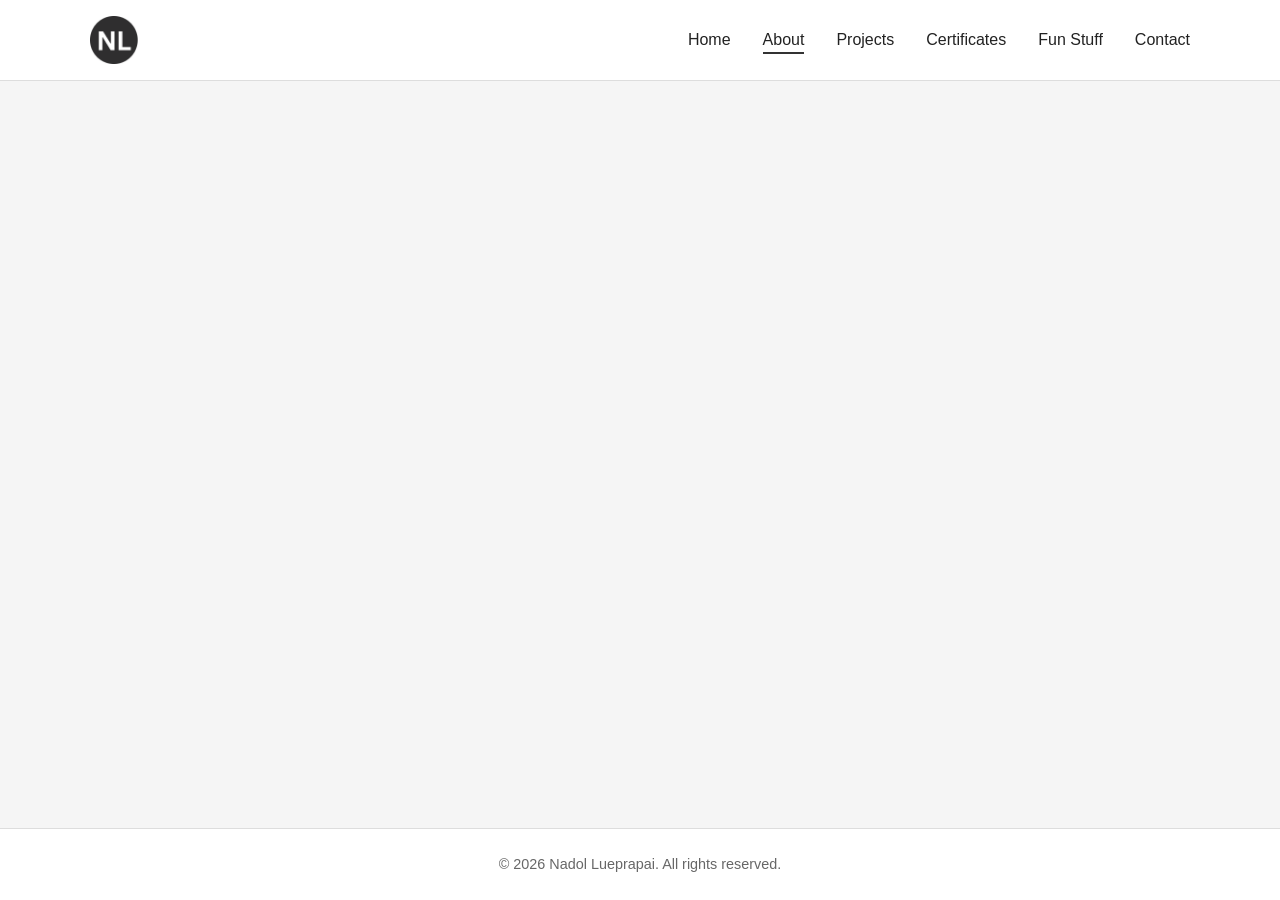
==== about.html @ c2264bbd "Initialized project." ====
<!DOCTYPE html>
<html lang="en">

<head>
    <meta charset="UTF-8">
    <meta name="viewport" content="width=device-width, initial-scale=1.0">
    <title>About | Nadol Lueprapai</title>
    <link rel="stylesheet" href="css/styles.css">
</head>

<body>
    <header>
        <nav class="navbar">
            <div class="nav-container">
                <div class="logo">
                    <a href="index.html">
                        <img src="assets/images/logo.png" alt="Nadol Lueprapai Logo">
                    </a>
                </div>

                <ul class="nav-links">
                    <li><a href="index.html">Home</a></li>
                    <li><a href="about.html" class="active">About</a></li>
                    <li><a href="projects.html">Projects</a></li>
                    <li><a href="certificates.html">Certificates</a></li>
                    <li><a href="fun.html">Fun Stuff</a></li>
                    <li><a href="contact.html">Contact</a></li>
                </ul>
            </div>
        </nav>
    </header>

    <main>

    </main>

    <footer>
        <p>&copy; 2026 Nadol Lueprapai. All rights reserved.</p>
    </footer>

    <script src="js/main.js"></script>
</body>

</html>
---- css/styles.css ----
:root {
    --background: #f5f5f5;
    --surface: #ffffff;

    --text: #222222;
    --accent: #333333;
    --text-muted: #676767;

    --border: #dddddd;
    --shadow: 0 2px 5px rgba(0, 0, 0, 0.08);

    --radius: 6px;

    --font-family: Arial, Helvetica, sans-serif;

    --content-width: 1100px;
    --logo-height: 48px;

    --main-padding: 2rem;
    --card-padding: 2rem;
    --navbar-padding: 1rem 2rem;
}

html {
    scroll-behavior: smooth;
}

body {
    margin: 0;
    background: var(--background);
    color: var(--text);
    font-family: var(--font-family);
    line-height: 1.6;

    min-height: 100vh;
    display: flex;
    flex-direction: column;
}

img {
    display: block;
    max-width: 100%;
}

.navbar {
    background: var(--surface);
    border-bottom: 1px solid var(--border);
}

.nav-container {
    max-width: var(--content-width);
    margin: 0 auto;

    display: flex;
    justify-content: space-between;
    align-items: center;

    padding: var(--navbar-padding);
}

.logo {
    flex-shrink: 0;
}

.logo a {
    display: flex;
    align-items: center;
    text-decoration: none;
}

.logo img {
    height: var(--logo-height);
    width: auto;
}

.nav-links {
    display: flex;
    align-items: center;
    gap: 2rem;

    margin: 0;
    padding: 0;

    list-style: none;
}

.nav-links a {
    color: var(--text);
    text-decoration: none;
    font-weight: 500;

    transition: color 0.2s ease;
}

.nav-links a:hover {
    color: var(--accent);
}

.active {
    color: var(--accent);
    font-weight: 700;
    border-bottom: 2px solid var(--accent);
    padding-bottom: 0.25rem;
}

main {
    flex: 1;

    width: 100%;
    max-width: var(--content-width);

    margin: 0 auto;
    padding: var(--main-padding);

    box-sizing: border-box;
}

.card {
    background: var(--surface);
    border: 1px solid var(--border);
    border-radius: var(--radius);
    padding: var(--card-padding);
    box-shadow: var(--shadow);
}

footer {
    border-top: 1px solid var(--border);
    background: var(--surface);

    padding: 1.5rem 2rem;

    text-align: center;
}

footer p {
    margin: 0;
    color: var(--text-muted);
    font-size: 0.9rem;
}
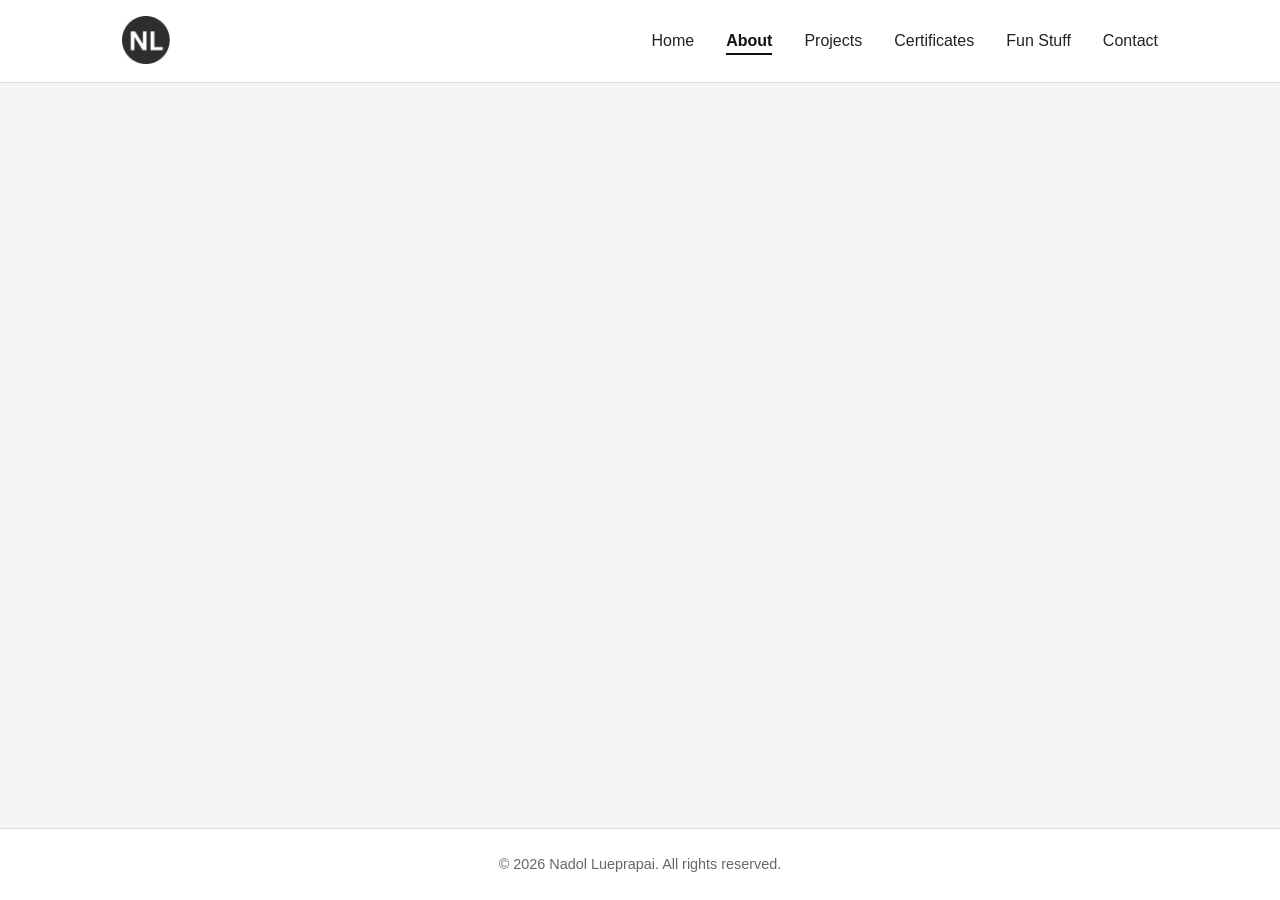
==== commit 0192f017: "Overhaul 07/13/2026" ====
--- a/about.html
+++ b/about.html
@@ -5,7 +5,9 @@
     <meta charset="UTF-8">
     <meta name="viewport" content="width=device-width, initial-scale=1.0">
     <title>About | Nadol Lueprapai</title>
-    <link rel="stylesheet" href="css/styles.css">
+    <link rel="stylesheet" href="css/globals.css">
+    <link rel="stylesheet" href="css/navbar.css">
+    <link rel="stylesheet" href="css/footer.css">
 </head>
 
 <body>
--- a/css/globals.css
+++ b/css/globals.css
@@ -0,0 +1,94 @@
+*,
+*::before,
+*::after {
+    box-sizing: border-box;
+    margin: 0;
+    padding: 0;
+}
+
+:root {
+    /* Colors */
+    --background: #f5f5f5;
+    --surface: #ffffff;
+
+    --text: #222222;
+    --accent: #111111;
+    --text-muted: #676767;
+
+    --border: #dddddd;
+    --shadow: 0 2px 5px rgba(0, 0, 0, 0.08);
+    --shadow-hover: 0 4px 10px rgba(0, 0, 0, 0.12);
+
+    /* Shape */
+    --radius: 3px;
+
+    /* Typography */
+    --font-family: Arial, Helvetica, sans-serif;
+
+    /* Layout */
+    --content-width: 1100px;
+
+    --main-padding: 2rem;
+}
+
+html {
+    scroll-behavior: smooth;
+    font-size: 16px;
+}
+
+body {
+    background: var(--background);
+    color: var(--text);
+
+    font-family: var(--font-family);
+    line-height: 1.6;
+
+    min-height: 100vh;
+
+    display: flex;
+    flex-direction: column;
+}
+
+img {
+    display: block;
+    max-width: 100%;
+}
+
+main {
+    flex: 1;
+
+    width: 100%;
+    max-width: var(--content-width);
+
+    margin: 0 auto;
+    padding: var(--main-padding);
+}
+
+
+/* Links */
+
+a {
+    color: inherit;
+    text-decoration: none;
+
+    line-height: 1;
+
+    border-bottom: 2px solid transparent;
+
+    transition:
+        color 0.2s ease,
+        opacity 0.2s ease,
+        border-color 0.2s ease;
+}
+
+a:hover {
+    color: var(--accent);
+    opacity: 0.7;
+    border-color: var(--accent);
+}
+
+@media (max-width: 700px) {
+    main {
+        padding: 1rem;
+    }
+}
--- a/css/navbar.css
+++ b/css/navbar.css
@@ -0,0 +1,102 @@
+/* =========================
+   Navbar
+========================= */
+
+.navbar {
+    background: var(--surface);
+
+    border-bottom: 1px solid var(--border);
+}
+
+
+.nav-container {
+    --logo-height: 48px;
+    --navbar-padding: 1rem 2rem;
+
+    width: 100%;
+    max-width: var(--content-width);
+
+    margin: 0 auto;
+    padding: var(--navbar-padding);
+
+    display: flex;
+    justify-content: space-between;
+    align-items: center;
+}
+
+
+/* =========================
+   Logo
+========================= */
+
+.logo {
+    flex-shrink: 0;
+}
+
+.logo a {
+    display: flex;
+    align-items: center;
+}
+
+.logo img {
+    height: var(--logo-height);
+    width: auto;
+}
+
+
+/* =========================
+   Navigation Links
+========================= */
+
+.nav-links {
+    display: flex;
+    align-items: center;
+
+    gap: 2rem;
+
+    list-style: none;
+}
+
+
+.nav-links a {
+    color: var(--text);
+
+    font-weight: 500;
+
+    border-bottom: 2px solid transparent;
+}
+
+
+/* Active Page */
+
+.nav-links .active {
+    color: var(--accent);
+
+    font-weight: 700;
+
+    border-bottom-color: var(--accent);
+
+    padding-bottom: 0.25rem;
+}
+
+
+/* =========================
+   Mobile
+========================= */
+
+@media (max-width: 700px) {
+
+    .nav-container {
+        flex-direction: column;
+
+        gap: 1rem;
+    }
+
+    .nav-links {
+        flex-wrap: wrap;
+
+        justify-content: center;
+
+        gap: 1rem;
+    }
+}
--- a/css/footer.css
+++ b/css/footer.css
@@ -0,0 +1,19 @@
+/* =========================
+   Footer
+========================= */
+
+footer {
+    background: var(--surface);
+
+    border-top: 1px solid var(--border);
+
+    padding: 1.5rem 2rem;
+
+    text-align: center;
+}
+
+footer p {
+    color: var(--text-muted);
+
+    font-size: 0.9rem;
+}
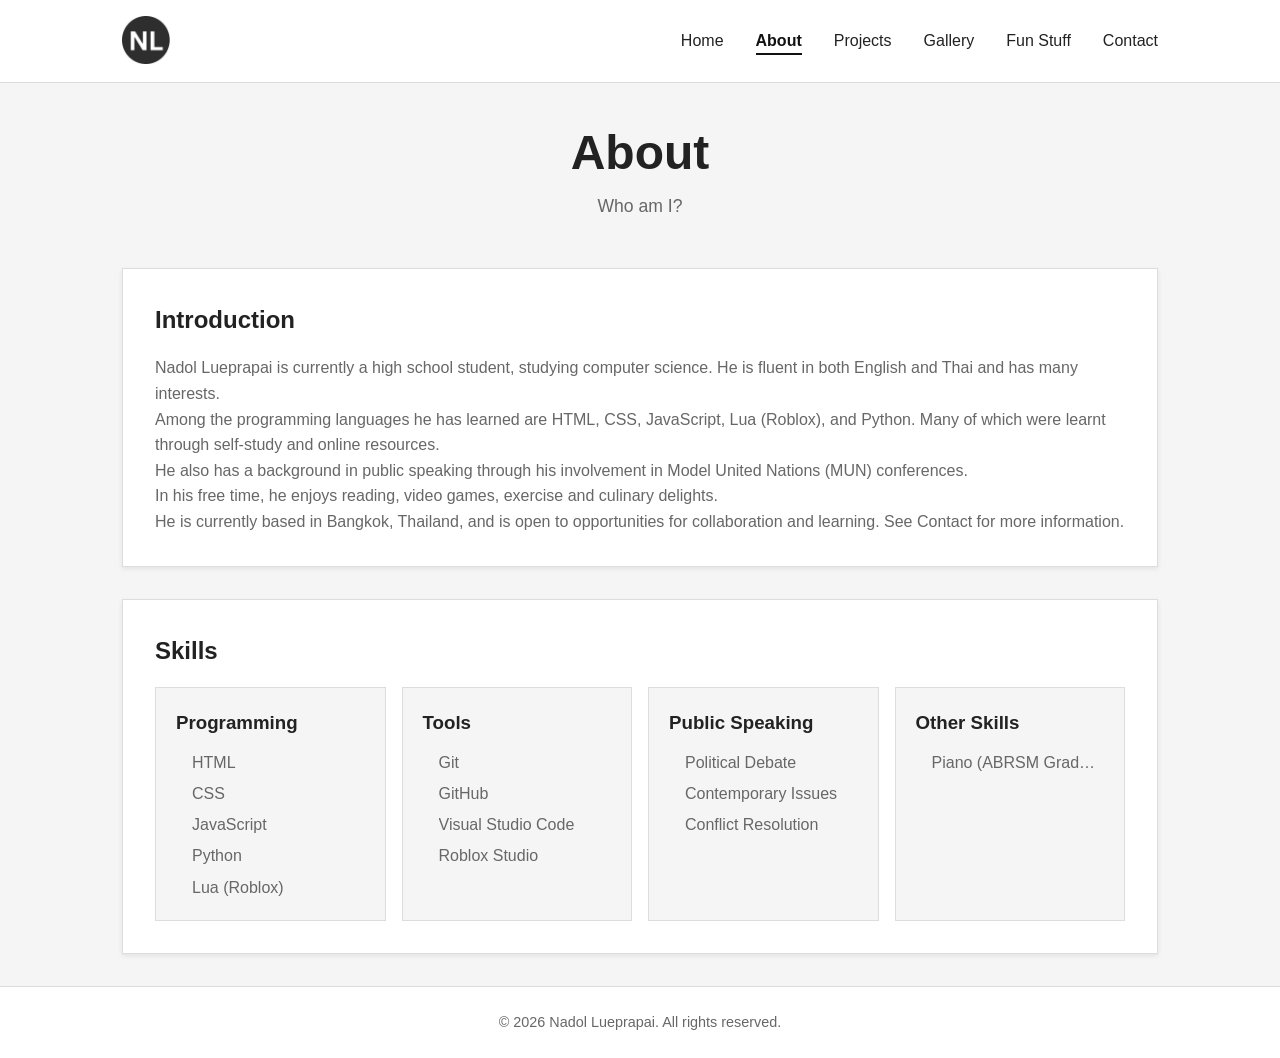
==== commit 2991a1be: "Added About page and renamed Certificates to gallery." ====
--- a/about.html
+++ b/about.html
@@ -7,6 +7,7 @@
     <title>About | Nadol Lueprapai</title>
     <link rel="stylesheet" href="css/globals.css">
     <link rel="stylesheet" href="css/navbar.css">
+    <link rel="stylesheet" href="css/about.css">
     <link rel="stylesheet" href="css/footer.css">
 </head>
 
@@ -24,7 +25,7 @@
                     <li><a href="index.html">Home</a></li>
                     <li><a href="about.html" class="active">About</a></li>
                     <li><a href="projects.html">Projects</a></li>
-                    <li><a href="certificates.html">Certificates</a></li>
+                    <li><a href="gallery.html">Gallery</a></li>
                     <li><a href="fun.html">Fun Stuff</a></li>
                     <li><a href="contact.html">Contact</a></li>
                 </ul>
@@ -33,6 +34,80 @@
     </header>
 
     <main>
+
+        <section class="about-header">
+            <h1>About</h1>
+            <p>Who am I?</p>
+        </section>
+
+        <section class="about-content">
+
+            <article class="about-section">
+                <h2>Introduction</h2>
+
+                <p>
+                    Nadol Lueprapai is currently a high school student, studying computer science.
+                    He is fluent in both English and Thai and has many interests.
+                    <br>
+                    Among the programming languages he has learned are HTML, CSS, JavaScript, Lua (Roblox), and Python.
+                    Many of which were learnt through self-study and online resources.
+                    <br>
+                    He also has a background in public speaking through
+                    his involvement in Model United Nations (MUN) conferences.
+                    <br>
+                    In his free time, he enjoys reading, video games, exercise and culinary delights.
+                    <br>
+                    He is currently based in Bangkok, Thailand, and is open to opportunities for collaboration and learning.
+                    See Contact for more information.
+                </p>
+            </article>
+
+            <article class="about-section">
+                <h2>Skills</h2>
+
+                <div class="skills-grid">
+
+                    <div class="skill-group">
+                        <h3>Programming</h3>
+                        <ul>
+                            <li>HTML</li>
+                            <li>CSS</li>
+                            <li>JavaScript</li>
+                            <li>Python</li>
+                            <li>Lua (Roblox)</li>
+                        </ul>
+                    </div>
+
+                    <div class="skill-group">
+                        <h3>Tools</h3>
+                        <ul>
+                            <li>Git</li>
+                            <li>GitHub</li>
+                            <li>Visual Studio Code</li>
+                            <li>Roblox Studio</li> 
+                        </ul>
+                    </div>
+
+                    <div class="skill-group">
+                        <h3>Public Speaking</h3>
+                        <ul>
+                            <li>Political Debate</li>
+                            <li>Contemporary Issues</li>
+                            <li>Conflict Resolution</li>
+                        </ul>
+                    </div>
+
+                    <div class="skill-group">
+                        <h3>Other Skills</h3>
+                        <ul>
+                            <li>Piano (ABRSM Grade 4)</li>
+                        </ul>
+                    </div>
+
+                </div>
+            </article>
+
+        </section>
 
     </main>
 
--- a/css/globals.css
+++ b/css/globals.css
@@ -20,7 +20,7 @@
     --shadow-hover: 0 4px 10px rgba(0, 0, 0, 0.12);
 
     /* Shape */
-    --radius: 3px;
+    --radius: 0px;
 
     /* Typography */
     --font-family: Arial, Helvetica, sans-serif;
--- a/css/about.css
+++ b/css/about.css
@@ -0,0 +1,96 @@
+/* =========================
+   Header
+========================= */
+
+.about-header {
+    margin-bottom: 3rem;
+    text-align: center;
+}
+
+.about-header h1 {
+    font-size: 3rem;
+}
+
+.about-header p {
+    font-size: 1.1rem;
+    color: var(--text-muted);
+}
+
+
+/* =========================
+   Layout
+========================= */
+
+.about-content {
+    display: flex;
+    flex-direction: column;
+    gap: 2rem;
+}
+
+
+/* =========================
+   Sections
+========================= */
+
+.about-section {
+    padding: 2rem;
+
+    background: var(--surface);
+    border: 1px solid var(--border);
+    border-radius: var(--radius);
+
+    box-shadow: var(--shadow);
+
+    transition: transform 0.2s ease, box-shadow 0.2s ease;
+}
+
+.about-section:hover {
+    transform: translateY(-3px);
+    box-shadow: var(--shadow-hover);
+}
+
+.about-section h2 {
+    margin-bottom: 1rem;
+}
+
+.about-section :is(p, li) {
+    color: var(--text-muted);
+}
+
+
+/* =========================
+   Skills
+========================= */
+
+.skills-grid {
+    display: grid;
+    grid-template-columns: repeat(auto-fit, minmax(180px, 1fr));
+    gap: 1rem;
+}
+
+.skill-group {
+    padding: 1.25rem;
+
+    background: var(--background);
+    border: 1px solid var(--border);
+    border-radius: var(--radius);
+}
+
+.skill-group h3 {
+    margin-bottom: 0.75rem;
+}
+
+.skill-group ul {
+    margin-left: 1rem;
+}
+
+.skill-group li + li {
+    margin-top: 0.35rem;
+}
+
+.skill-group li {
+    overflow: hidden;
+    white-space: nowrap;
+    text-overflow: ellipsis;
+}
+
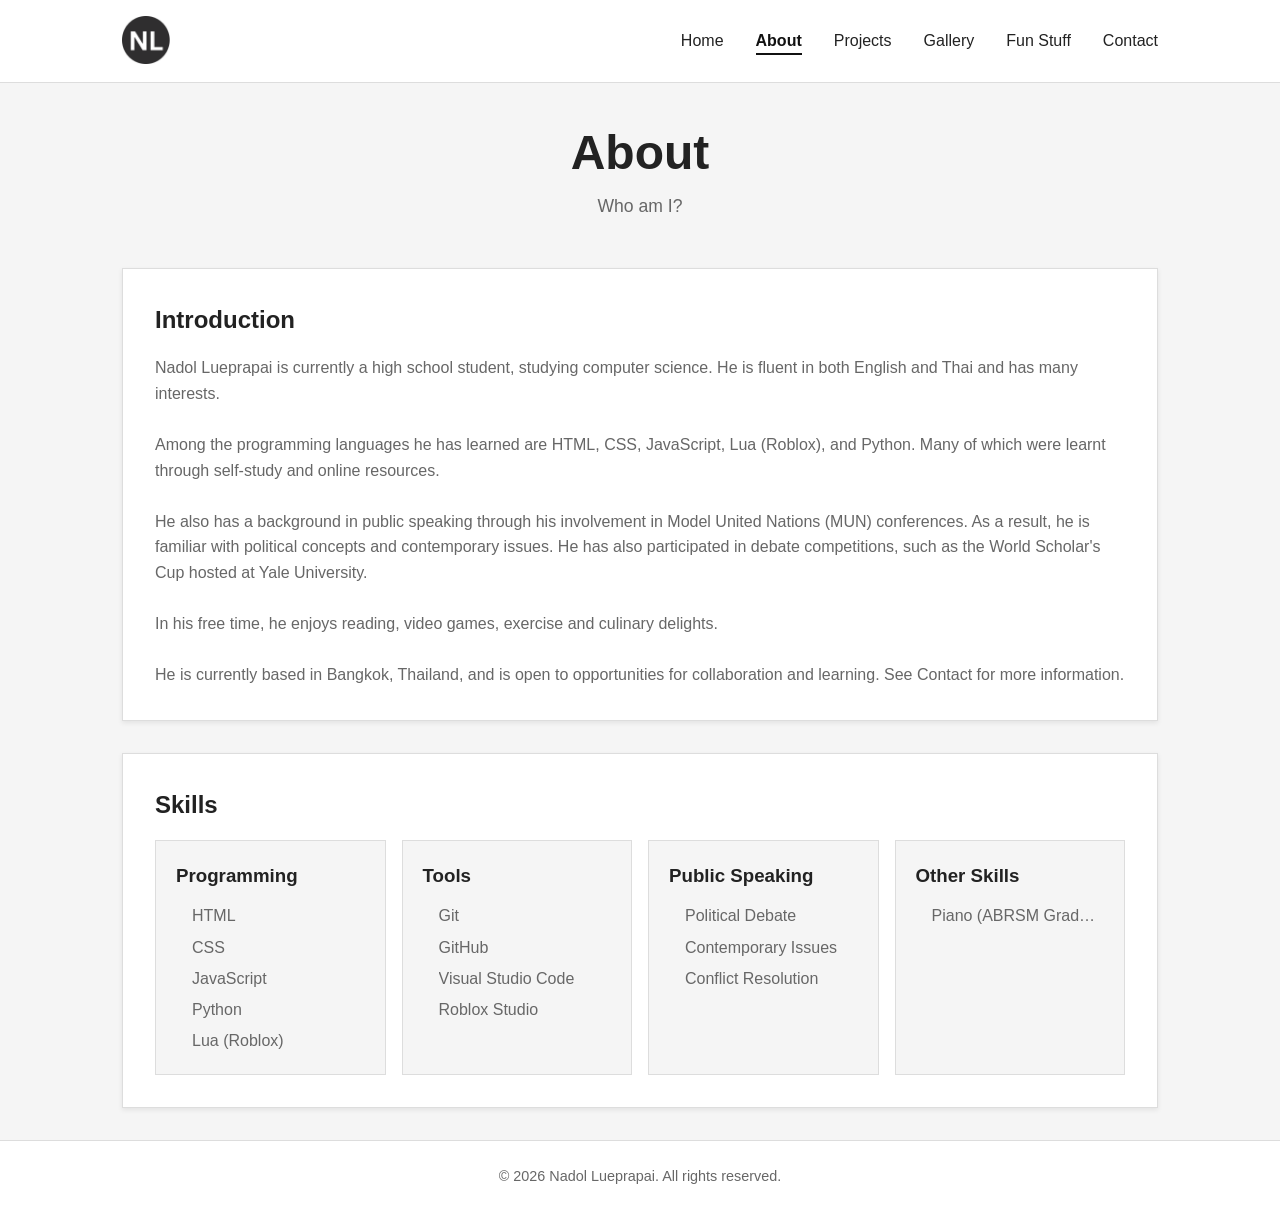
==== commit 2e5898f4: "Updated About." ====
--- a/about.html
+++ b/about.html
@@ -49,13 +49,19 @@
                     Nadol Lueprapai is currently a high school student, studying computer science.
                     He is fluent in both English and Thai and has many interests.
                     <br>
+                    <br>
                     Among the programming languages he has learned are HTML, CSS, JavaScript, Lua (Roblox), and Python.
                     Many of which were learnt through self-study and online resources.
                     <br>
+                    <br>
                     He also has a background in public speaking through
-                    his involvement in Model United Nations (MUN) conferences.
+                    his involvement in Model United Nations (MUN) conferences. 
+                    As a result, he is familiar with political concepts and contemporary issues.
+                    He has also participated in debate competitions, such as the World Scholar's Cup hosted at Yale University.
+                    <br>
                     <br>
                     In his free time, he enjoys reading, video games, exercise and culinary delights.
+                    <br>
                     <br>
                     He is currently based in Bangkok, Thailand, and is open to opportunities for collaboration and learning.
                     See Contact for more information.
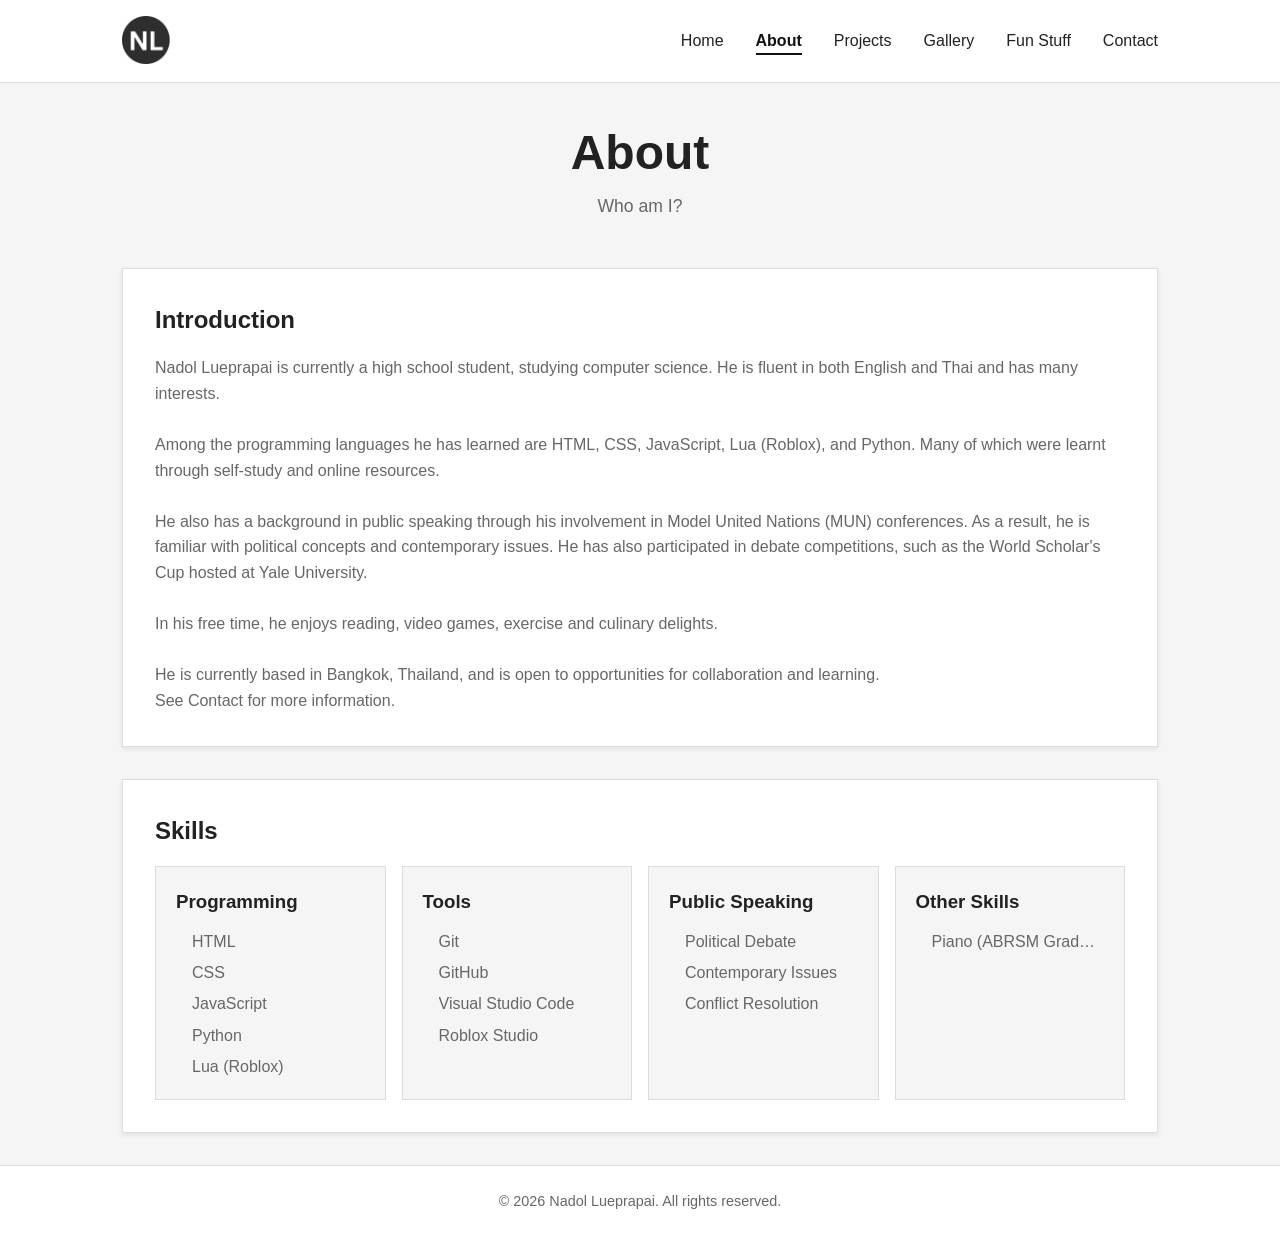
==== commit 65eb05db: "Typo fix." ====
--- a/about.html
+++ b/about.html
@@ -64,6 +64,7 @@
                     <br>
                     <br>
                     He is currently based in Bangkok, Thailand, and is open to opportunities for collaboration and learning.
+                    <br>
                     See Contact for more information.
                 </p>
             </article>
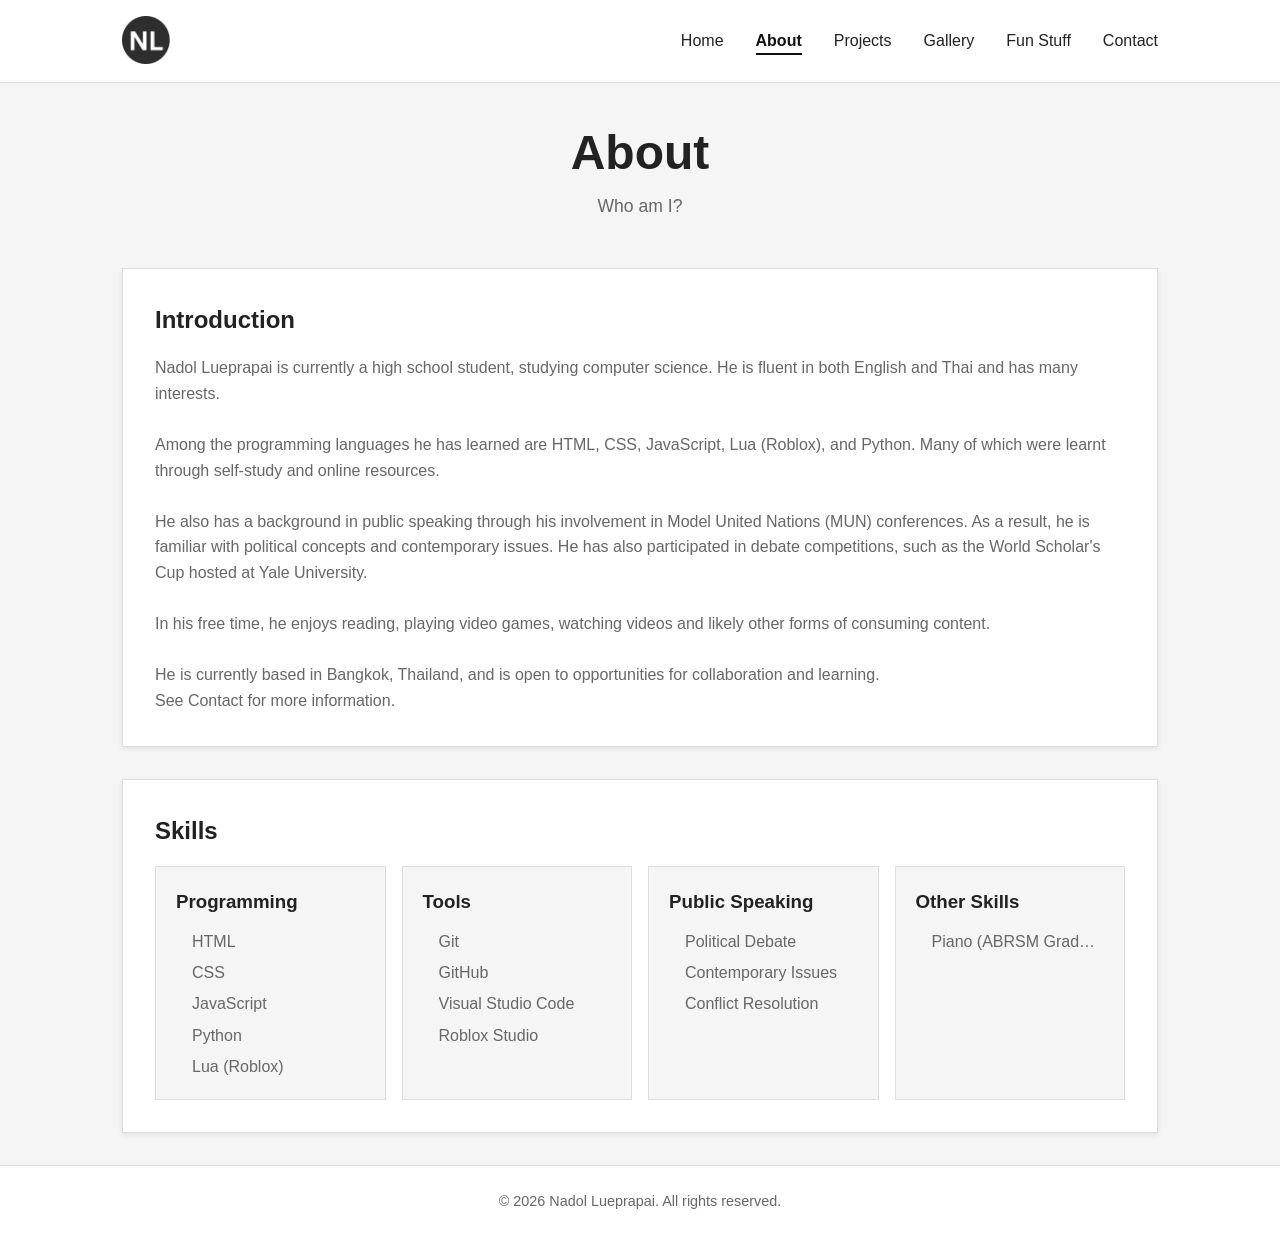
==== commit a056aff4: "Updated About Section." ====
--- a/about.html
+++ b/about.html
@@ -4,7 +4,10 @@
 <head>
     <meta charset="UTF-8">
     <meta name="viewport" content="width=device-width, initial-scale=1.0">
+    
     <title>About | Nadol Lueprapai</title>
+    <link rel="icon" type="image/png" href="assets/miscellaneous/logo.png">
+
     <link rel="stylesheet" href="css/globals.css">
     <link rel="stylesheet" href="css/navbar.css">
     <link rel="stylesheet" href="css/about.css">
@@ -17,7 +20,7 @@
             <div class="nav-container">
                 <div class="logo">
                     <a href="index.html">
-                        <img src="assets/images/logo.png" alt="Nadol Lueprapai Logo">
+                        <img src="assets/miscellaneous/logo.png" alt="Nadol Lueprapai Logo">
                     </a>
                 </div>
 
@@ -60,7 +63,7 @@
                     He has also participated in debate competitions, such as the World Scholar's Cup hosted at Yale University.
                     <br>
                     <br>
-                    In his free time, he enjoys reading, video games, exercise and culinary delights.
+                    In his free time, he enjoys reading, playing video games, watching videos and likely other forms of consuming content.
                     <br>
                     <br>
                     He is currently based in Bangkok, Thailand, and is open to opportunities for collaboration and learning.
--- a/css/globals.css
+++ b/css/globals.css
@@ -29,6 +29,25 @@
     --content-width: 1100px;
 
     --main-padding: 2rem;
+
+    /* Transitions */
+
+    --transition-fast: 0.2s ease;
+    --transition-medium: 0.3s ease;
+
+    --transition-card:
+        transform var(--transition-fast),
+        box-shadow var(--transition-fast),
+        border-color var(--transition-fast);
+
+    --transition-button:
+        transform var(--transition-fast),
+        opacity var(--transition-fast);
+
+    --transition-opacity:
+        opacity var(--transition-fast);
+
+    --transition-hover: translateY(-3px);
 }
 
 html {
--- a/css/navbar.css
+++ b/css/navbar.css
@@ -41,6 +41,11 @@
 .logo img {
     height: var(--logo-height);
     width: auto;
+}
+
+.logo a:hover {
+    opacity: 0.8;
+    border-color: transparent;
 }
 
 
--- a/css/about.css
+++ b/css/about.css
@@ -41,11 +41,12 @@
 
     box-shadow: var(--shadow);
 
-    transition: transform 0.2s ease, box-shadow 0.2s ease;
+    transition: var(--transition-card);
 }
 
 .about-section:hover {
-    transform: translateY(-3px);
+    transform: var(--transition-hover);
+    
     box-shadow: var(--shadow-hover);
 }
 
